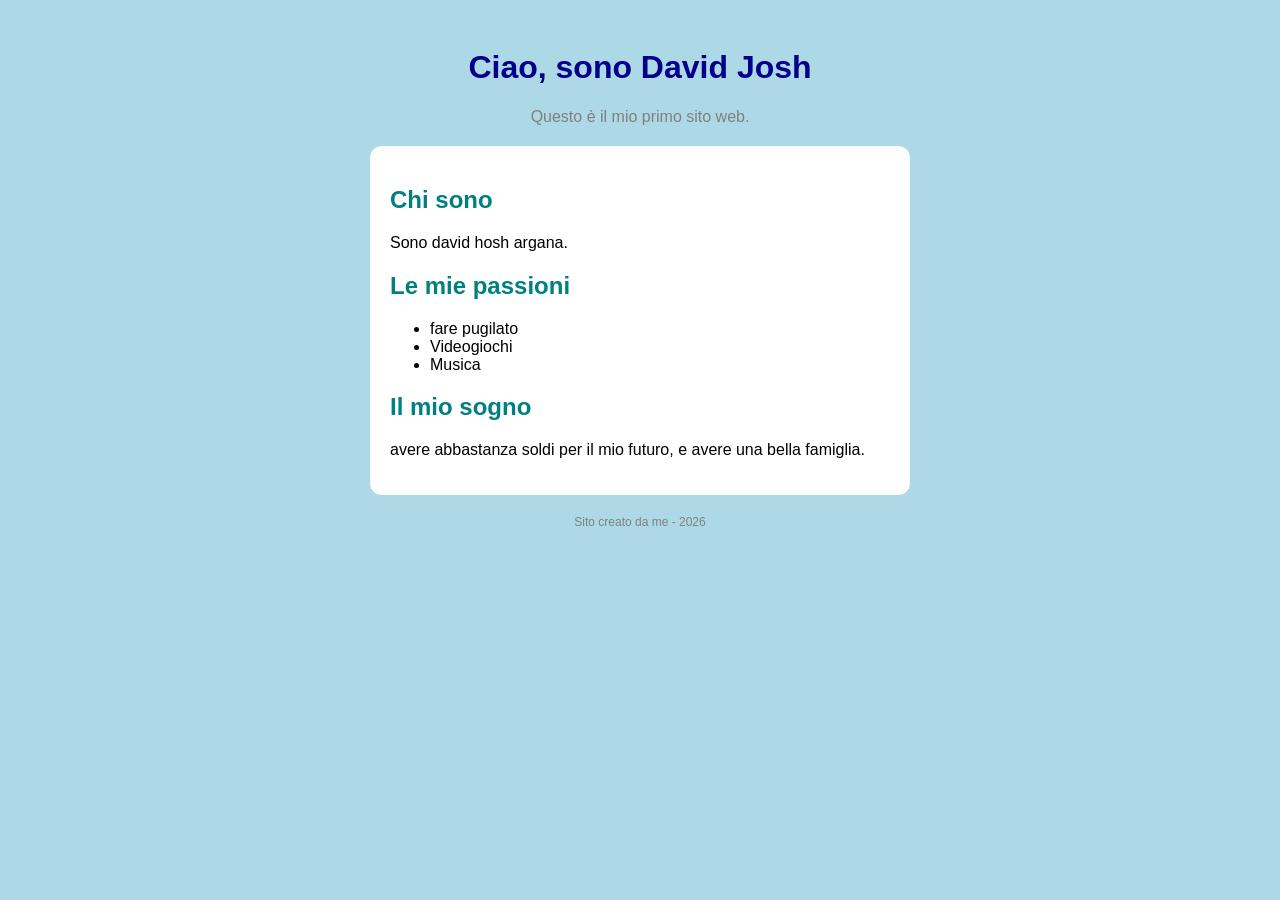
==== index.html @ e2527e76 "Add files via upload" ====
<!DOCTYPE html>
<html lang="it">
<head>
  <meta charset="utf-8">
  <meta name="viewport" content="width=device-width, initial-scale=1">
  <title>Il mio primo sito</title>
  <link rel="stylesheet" href="style.css">
</head>
<body>
  <h1>Ciao, sono David Josh</h1>
  <p class="sotto">Questo è il mio primo sito web.</p>

  <div class="scheda">
    <h2>Chi sono</h2>
    <p>Sono david hosh argana.</p>

    <h2>Le mie passioni</h2>
    <ul>
      <li>fare pugilato</li>
      <li>Videogiochi</li>
      <li>Musica</li>
    </ul>

    <h2>Il mio sogno</h2>
    <p>avere abbastanza soldi per il mio futuro, e avere una bella famiglia.</p>
  </div>

  <p class="piede">Sito creato da me - 2026</p>
</body>
</html>
---- style.css ----
body {
  background: lightblue;
  font-family: Arial, sans-serif;
  text-align: center;
  padding: 20px;
}

h1 {
  color: darkblue;
}

.sotto {
  color: gray;
}

.scheda {
  background: white;
  max-width: 500px;
  margin: 20px auto;
  padding: 20px;
  border-radius: 12px;
  text-align: left;
}

h2 {
  color: teal;
}

.piede {
  font-size: 12px;
  color: gray;
}
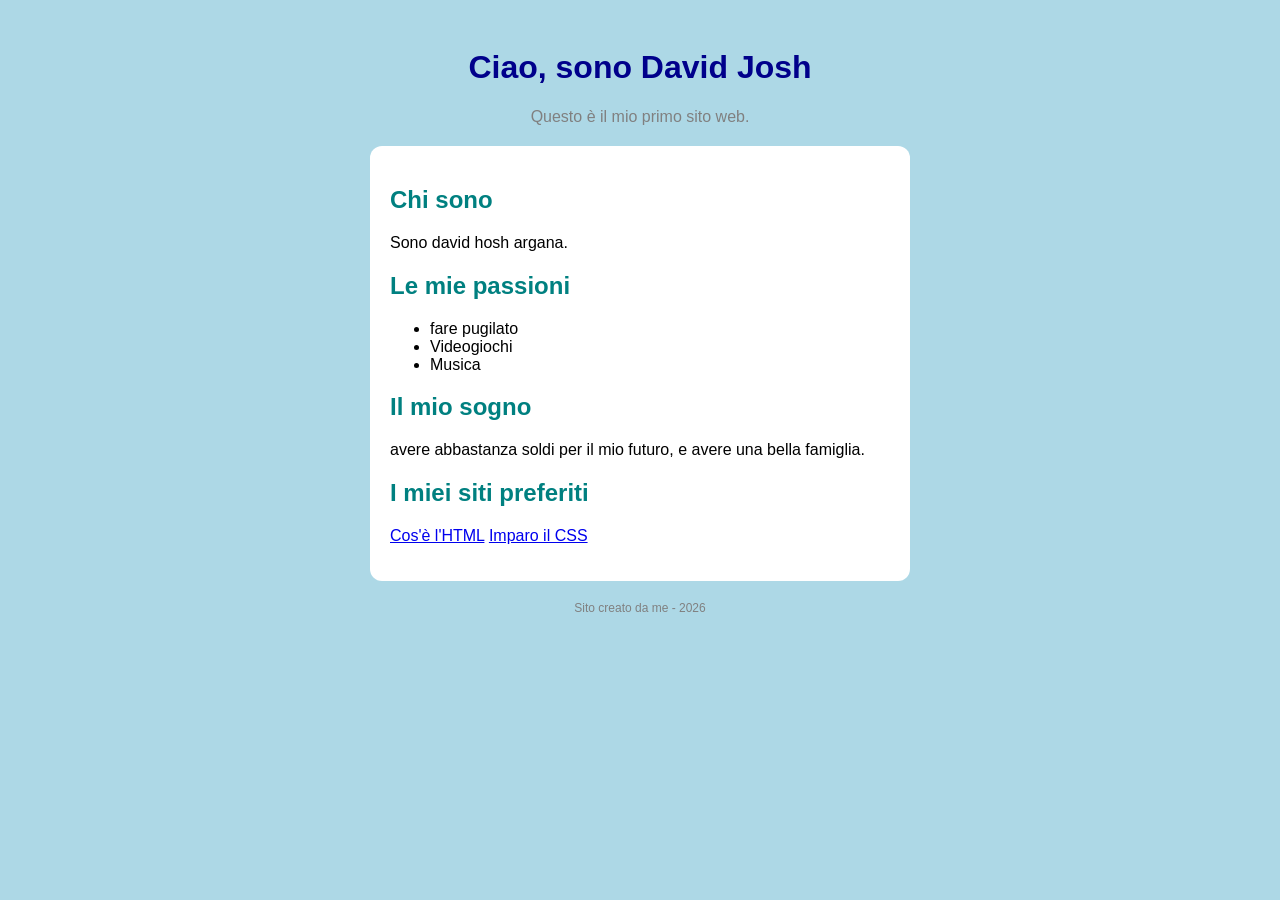
==== commit 4477db51: "Add favorite websites section to index.html Added a new section for favorite websites with links." ====
--- a/index.html
+++ b/index.html
@@ -23,6 +23,12 @@
 
     <h2>Il mio sogno</h2>
     <p>avere abbastanza soldi per il mio futuro, e avere una bella famiglia.</p>
+        <h2>I miei siti preferiti</h2>
+    <p>
+      <a class="bottone" href="https://it.wikipedia.org/wiki/HTML" target="_blank">Cos'è l'HTML</a>
+      <a class="bottone" href="https://www.w3schools.com/css/" target="_blank">Imparo il CSS</a>
+    </p>
+
   </div>
 
   <p class="piede">Sito creato da me - 2026</p>
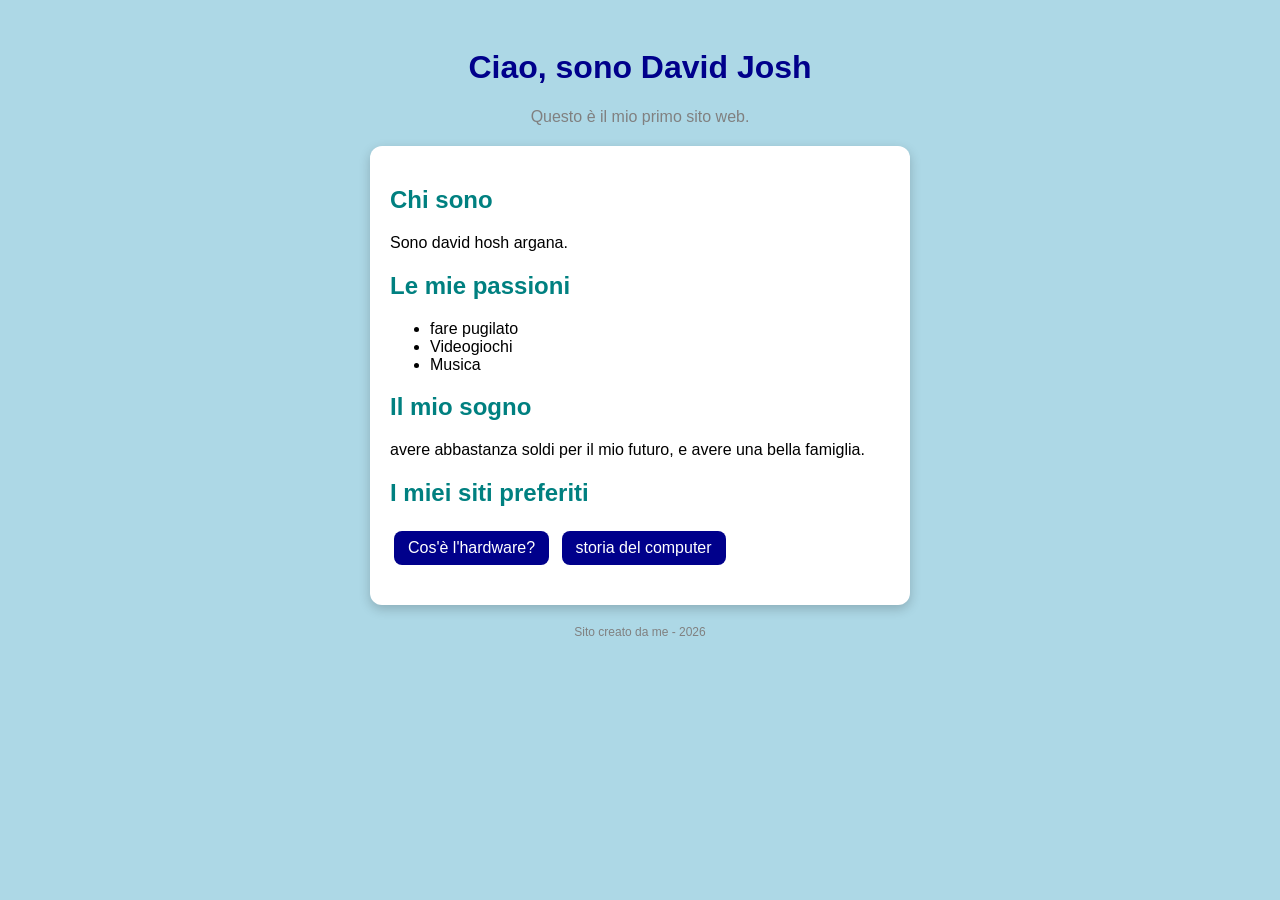
==== commit a280e257: "Update index.html" ====
--- a/index.html
+++ b/index.html
@@ -25,8 +25,8 @@
     <p>avere abbastanza soldi per il mio futuro, e avere una bella famiglia.</p>
         <h2>I miei siti preferiti</h2>
     <p>
-      <a class="bottone" href="https://it.wikipedia.org/wiki/HTML" target="_blank">Cos'è l'HTML</a>
-      <a class="bottone" href="https://www.w3schools.com/css/" target="_blank">Imparo il CSS</a>
+      <a class="bottone" href="https://www.ibm.com/it-it/think/topics/hardware" target="_blank">Cos'è l'hardware?</a>
+      <a class="bottone" href="https://it.wikipedia.org/wiki/Storia_del_computer" target="_blank">storia del computer</a>
     </p>
 
   </div>
--- a/style.css
+++ b/style.css
@@ -30,3 +30,20 @@
   font-size: 12px;
   color: gray;
 }
+.scheda {
+  box-shadow: 0 4px 12px rgba(0, 0, 0, 0.2);
+}
+
+.bottone {
+  display: inline-block;
+  background: darkblue;
+  color: white;
+  padding: 8px 14px;
+  border-radius: 8px;
+  text-decoration: none;
+  margin: 4px;
+}
+
+.bottone:hover {
+  background: orange;
+}
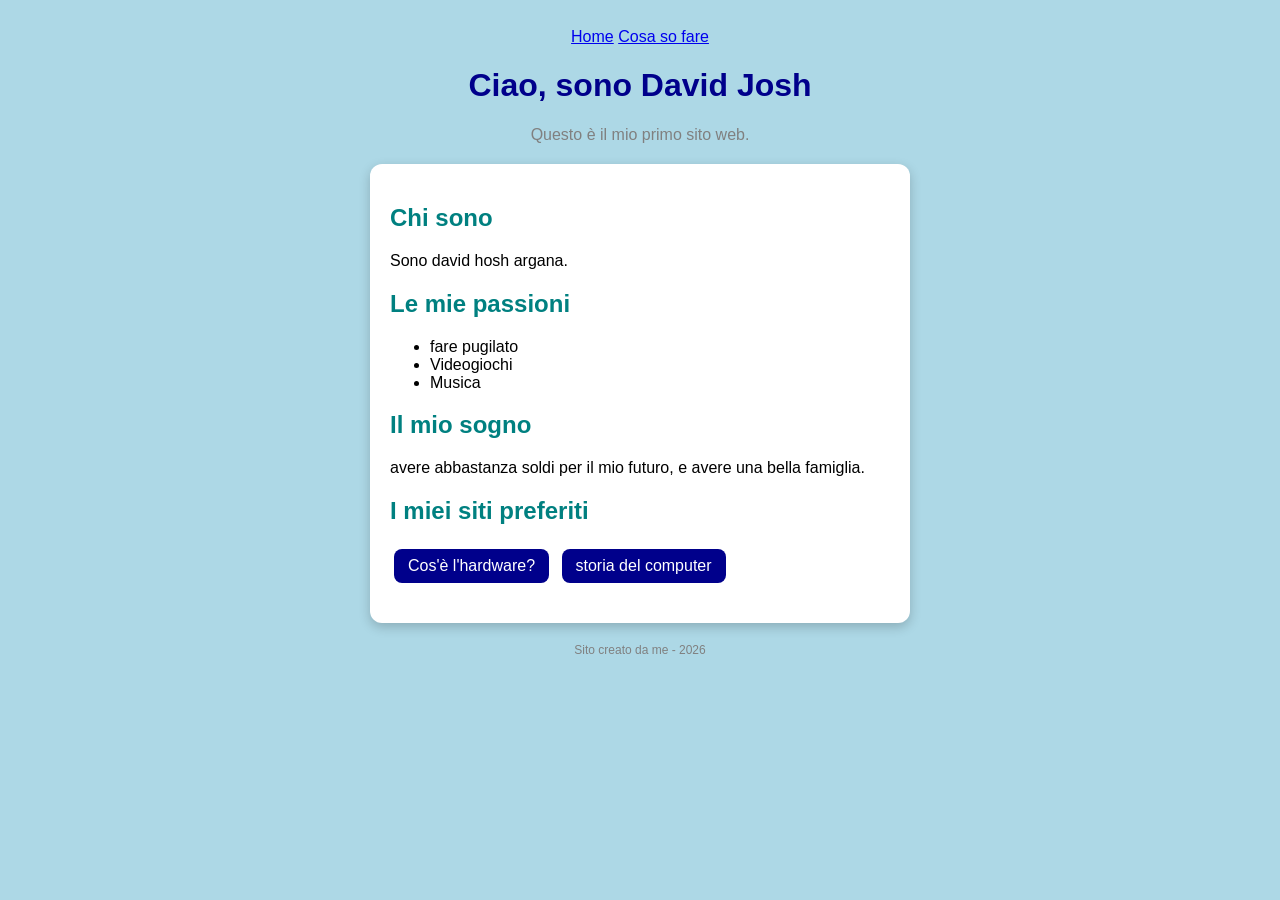
==== commit 4384b82e: "Add navigation menu to index.html Added a navigation menu to the HTML structure." ====
--- a/index.html
+++ b/index.html
@@ -7,6 +7,10 @@
   <link rel="stylesheet" href="style.css">
 </head>
 <body>
+  <nav class="menu">
+    <a href="index.html">Home</a>
+    <a href="competenze.html">Cosa so fare</a>
+  </nav>
   <h1>Ciao, sono David Josh</h1>
   <p class="sotto">Questo è il mio primo sito web.</p>
 
--- a/style.css
+++ b/style.css
@@ -3,7 +3,11 @@
   font-family: Arial, sans-serif;
   text-align: center;
   padding: 20px;
+  background-image: url("sfondo.jpg");
+background-size: cover;
+background-attachment: fixed;
 }
+
 
 h1 {
   color: darkblue;
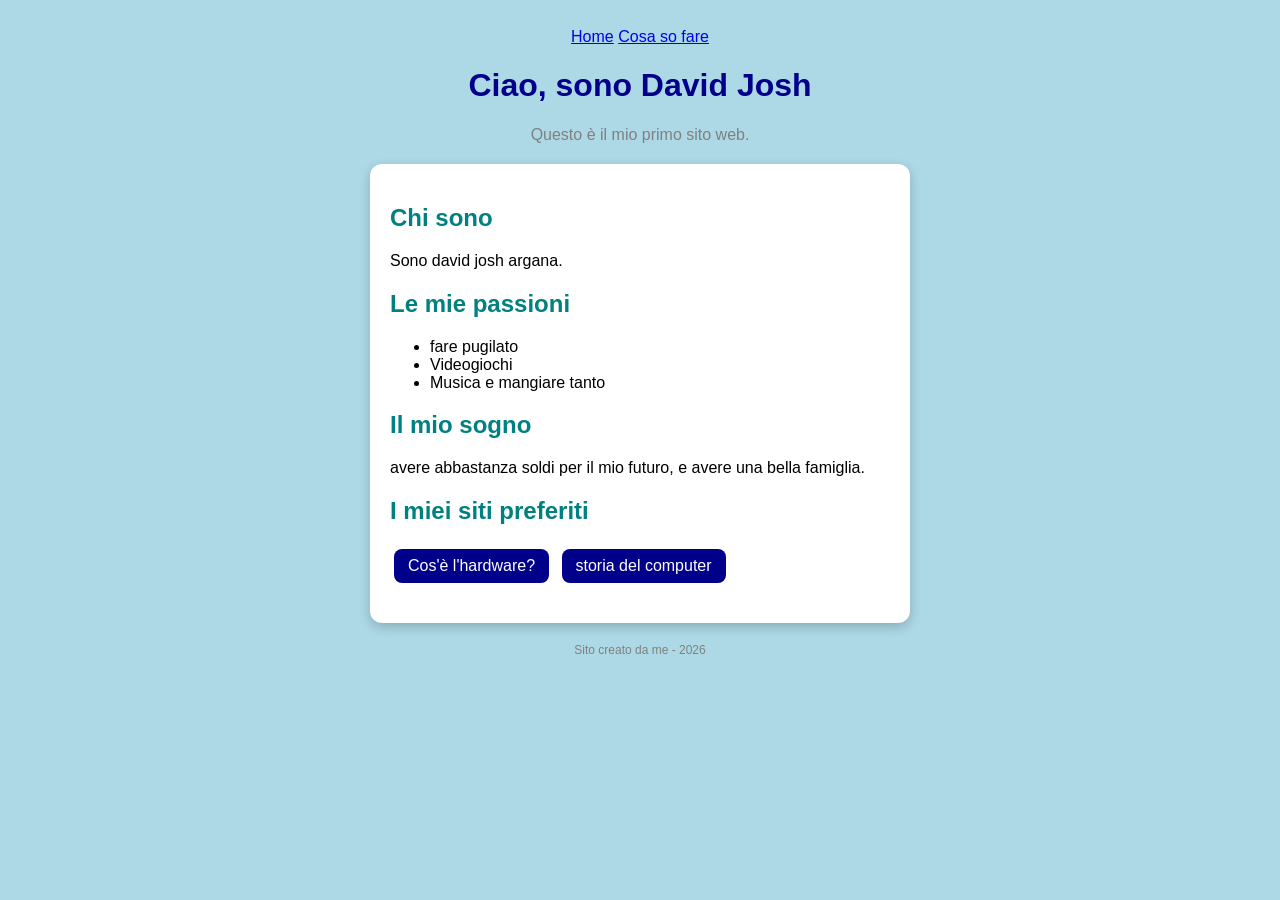
==== commit d00ea826: "Update index.html" ====
--- a/index.html
+++ b/index.html
@@ -16,13 +16,13 @@
 
   <div class="scheda">
     <h2>Chi sono</h2>
-    <p>Sono david hosh argana.</p>
+    <p>Sono david josh argana.</p>
 
     <h2>Le mie passioni</h2>
     <ul>
       <li>fare pugilato</li>
       <li>Videogiochi</li>
-      <li>Musica</li>
+      <li>Musica e mangiare tanto</li>
     </ul>
 
     <h2>Il mio sogno</h2>
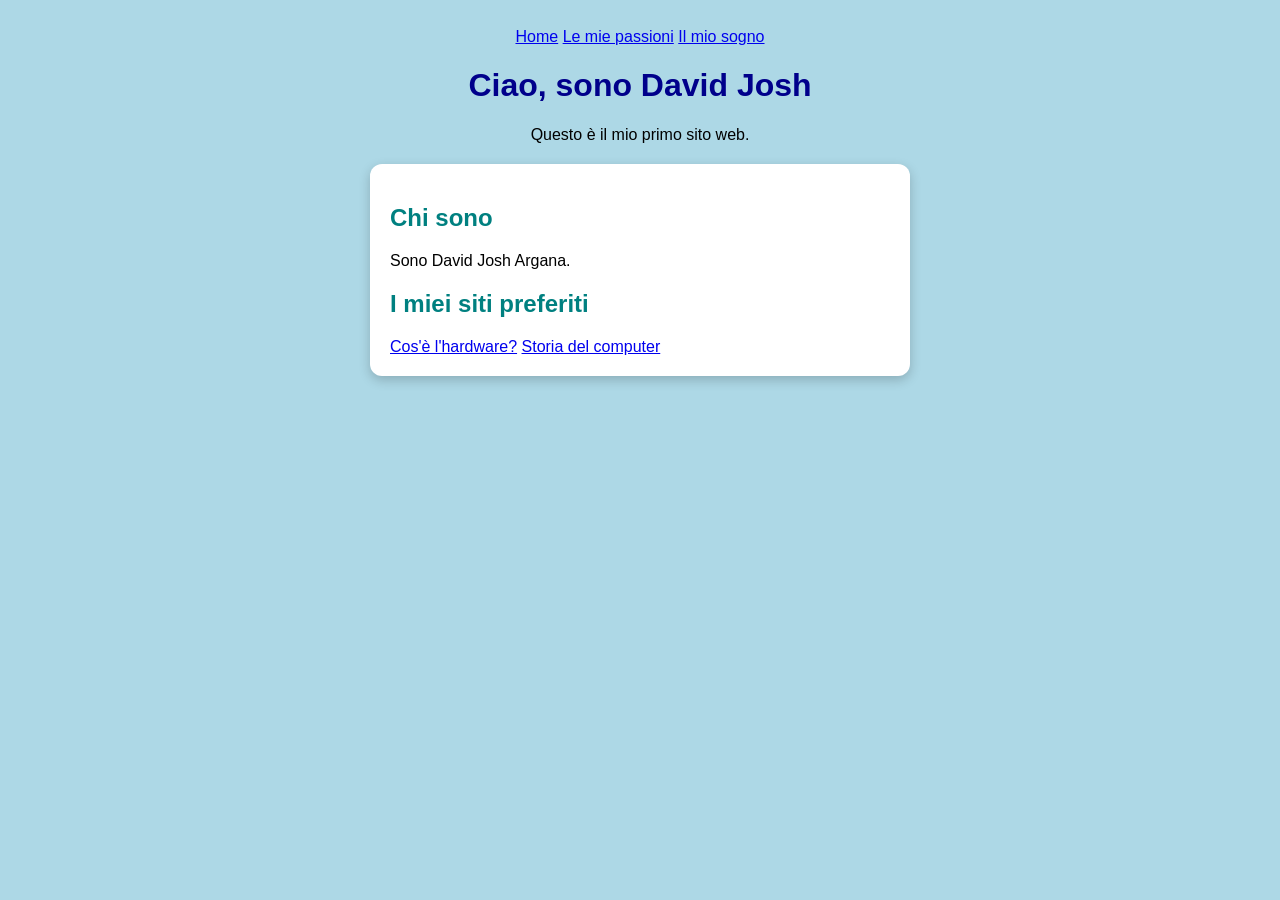
==== commit 20e2718b: "Revise index.html for content and layout updates Updated the content and structure of the homepage, " ====
--- a/index.html
+++ b/index.html
@@ -3,38 +3,28 @@
 <head>
   <meta charset="utf-8">
   <meta name="viewport" content="width=device-width, initial-scale=1">
-  <title>Il mio primo sito</title>
+  <title>David Josh - Home</title>
   <link rel="stylesheet" href="style.css">
 </head>
 <body>
+
   <nav class="menu">
     <a href="index.html">Home</a>
-    <a href="competenze.html">Cosa so fare</a>
+    <a href="passioni.html">Le mie passioni</a>
+    <a href="sogno.html">Il mio sogno</a>
   </nav>
+
   <h1>Ciao, sono David Josh</h1>
-  <p class="sotto">Questo è il mio primo sito web.</p>
+  <p>Questo è il mio primo sito web.</p>
 
   <div class="scheda">
     <h2>Chi sono</h2>
-    <p>Sono david josh argana.</p>
+    <p>Sono David Josh Argana.</p>
 
-    <h2>Le mie passioni</h2>
-    <ul>
-      <li>fare pugilato</li>
-      <li>Videogiochi</li>
-      <li>Musica e mangiare tanto</li>
-    </ul>
-
-    <h2>Il mio sogno</h2>
-    <p>avere abbastanza soldi per il mio futuro, e avere una bella famiglia.</p>
-        <h2>I miei siti preferiti</h2>
-    <p>
-      <a class="bottone" href="https://www.ibm.com/it-it/think/topics/hardware" target="_blank">Cos'è l'hardware?</a>
-      <a class="bottone" href="https://it.wikipedia.org/wiki/Storia_del_computer" target="_blank">storia del computer</a>
-    </p>
-
+    <h2>I miei siti preferiti</h2>
+    <a href="https://it.wikipedia.org/wiki/Hardware" target="_blank">Cos'è l'hardware?</a>
+    <a href="https://it.wikipedia.org/wiki/Storia_del_computer" target="_blank">Storia del computer</a>
   </div>
 
-  <p class="piede">Sito creato da me - 2026</p>
 </body>
 </html>
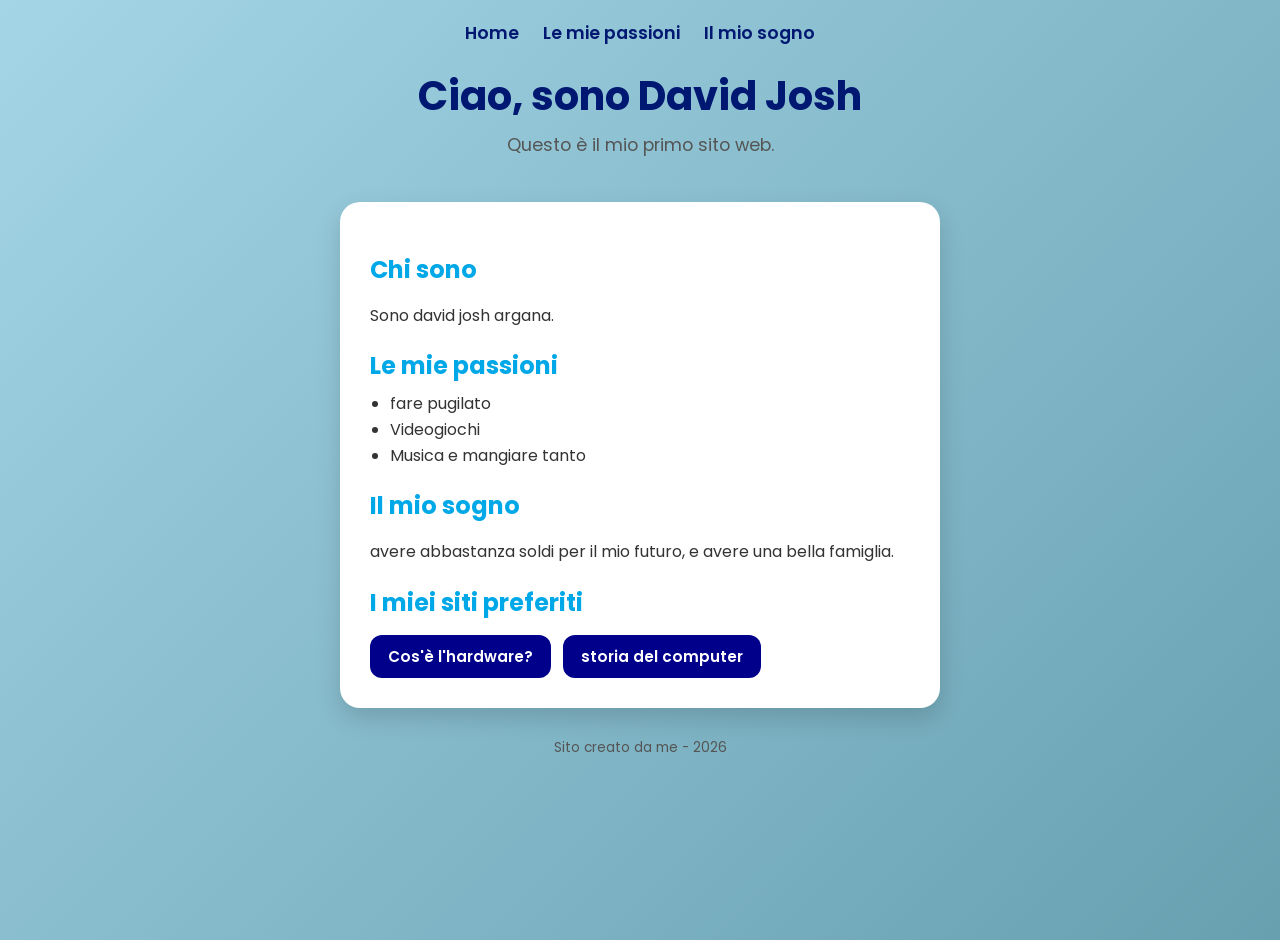
==== commit 4db6782d: "Update index.html" ====
--- a/index.html
+++ b/index.html
@@ -4,27 +4,173 @@
   <meta charset="utf-8">
   <meta name="viewport" content="width=device-width, initial-scale=1">
   <title>David Josh - Home</title>
-  <link rel="stylesheet" href="style.css">
+  
+  <!-- Font "Poppins" da Google Fonts -->
+  <link rel="preconnect" href="https://fonts.googleapis.com">
+  <link rel="preconnect" href="https://fonts.gstatic.com" crossorigin>
+  <link href="https://fonts.googleapis.com/css2?family=Poppins:wght@400;600;700&display=swap" rel="stylesheet">
+
+  <style>
+    /* Stile generale e Sfondo */
+    body {
+      font-family: 'Poppins', sans-serif;
+      background: linear-gradient(135deg, #a3d5e6 0%, #68a0b0 100%);
+      min-height: 100vh;
+      margin: 0;
+      padding: 20px;
+      display: flex;
+      flex-direction: column;
+      align-items: center;
+      color: #333333;
+    }
+
+    /* Menu di navigazione */
+    .menu {
+      margin-bottom: 20px;
+    }
+
+    .menu a {
+      color: #001871;
+      text-decoration: none;
+      font-weight: 600;
+      margin: 0 10px;
+      font-size: 1.1rem;
+    }
+
+    .menu a:hover {
+      text-decoration: underline;
+    }
+
+    /* Intestazione Principale */
+    header {
+      text-align: center;
+      margin-bottom: 25px;
+    }
+
+    h1 {
+      color: #001871;
+      font-size: 2.5rem;
+      margin: 0;
+      font-weight: 700;
+    }
+
+    .sottotitolo {
+      color: #555555;
+      font-size: 1.1rem;
+      margin-top: 5px;
+    }
+
+    /* Scheda Centrale Bianca */
+    .scheda {
+      background-color: #ffffff;
+      max-width: 600px;
+      width: 100%;
+      padding: 30px;
+      border-radius: 20px;
+      box-shadow: 0 10px 25px rgba(0, 0, 0, 0.15);
+      box-sizing: border-box;
+    }
+
+    /* Titoli delle sezioni (Azzurro) */
+    h2 {
+      color: #00a8e8; /* Colore azzurro */
+      font-size: 1.5rem;
+      margin-top: 20px;
+      margin-bottom: 8px;
+    }
+
+    /* Testi e Liste */
+    p, li {
+      color: #333333;
+      font-size: 1rem;
+      line-height: 1.6;
+    }
+
+    ul {
+      padding-left: 20px;
+      margin-top: 5px;
+    }
+
+    /* Pulsanti dei siti preferiti */
+    .pulsanti {
+      display: flex;
+      gap: 12px;
+      flex-wrap: wrap;
+      margin-top: 15px;
+    }
+
+    .btn {
+      background-color: #00008b;
+      color: #ffffff;
+      padding: 10px 18px;
+      border-radius: 12px;
+      text-decoration: none;
+      font-size: 0.95rem;
+      font-weight: 600;
+      transition: background-color 0.2s;
+    }
+
+    .btn:hover {
+      background-color: #0000cd;
+    }
+
+    /* Pie di pagina */
+    footer {
+      margin-top: 30px;
+      font-size: 0.85rem;
+      color: #555555;
+      text-align: center;
+    }
+  </style>
 </head>
 <body>
 
+  <!-- Menu Navigazione -->
   <nav class="menu">
     <a href="index.html">Home</a>
     <a href="passioni.html">Le mie passioni</a>
     <a href="sogno.html">Il mio sogno</a>
   </nav>
 
-  <h1>Ciao, sono David Josh</h1>
-  <p>Questo è il mio primo sito web.</p>
+  <!-- Titolo della Home -->
+  <header>
+    <h1>Ciao, sono David Josh</h1>
+    <p class="sottotitolo">Questo è il mio primo sito web.</p>
+  </header>
 
-  <div class="scheda">
-    <h2>Chi sono</h2>
-    <p>Sono David Josh Argana.</p>
+  <!-- Contenuto principale -->
+  <main class="scheda">
+    <section>
+      <h2>Chi sono</h2>
+      <p>Sono david josh argana.</p>
+    </section>
 
-    <h2>I miei siti preferiti</h2>
-    <a href="https://it.wikipedia.org/wiki/Hardware" target="_blank">Cos'è l'hardware?</a>
-    <a href="https://it.wikipedia.org/wiki/Storia_del_computer" target="_blank">Storia del computer</a>
-  </div>
+    <section>
+      <h2>Le mie passioni</h2>
+      <ul>
+        <li>fare pugilato</li>
+        <li>Videogiochi</li>
+        <li>Musica e mangiare tanto</li>
+      </ul>
+    </section>
+
+    <section>
+      <h2>Il mio sogno</h2>
+      <p>avere abbastanza soldi per il mio futuro, e avere una bella famiglia.</p>
+    </section>
+
+    <section>
+      <h2>I miei siti preferiti</h2>
+      <div class="pulsanti">
+        <a href="https://it.wikipedia.org/wiki/Hardware" target="_blank" class="btn">Cos'è l'hardware?</a>
+        <a href="https://it.wikipedia.org/wiki/Storia_del_computer" target="_blank" class="btn">storia del computer</a>
+      </div>
+    </section>
+  </main>
+
+  <footer>
+    Sito creato da me - 2026
+  </footer>
 
 </body>
 </html>
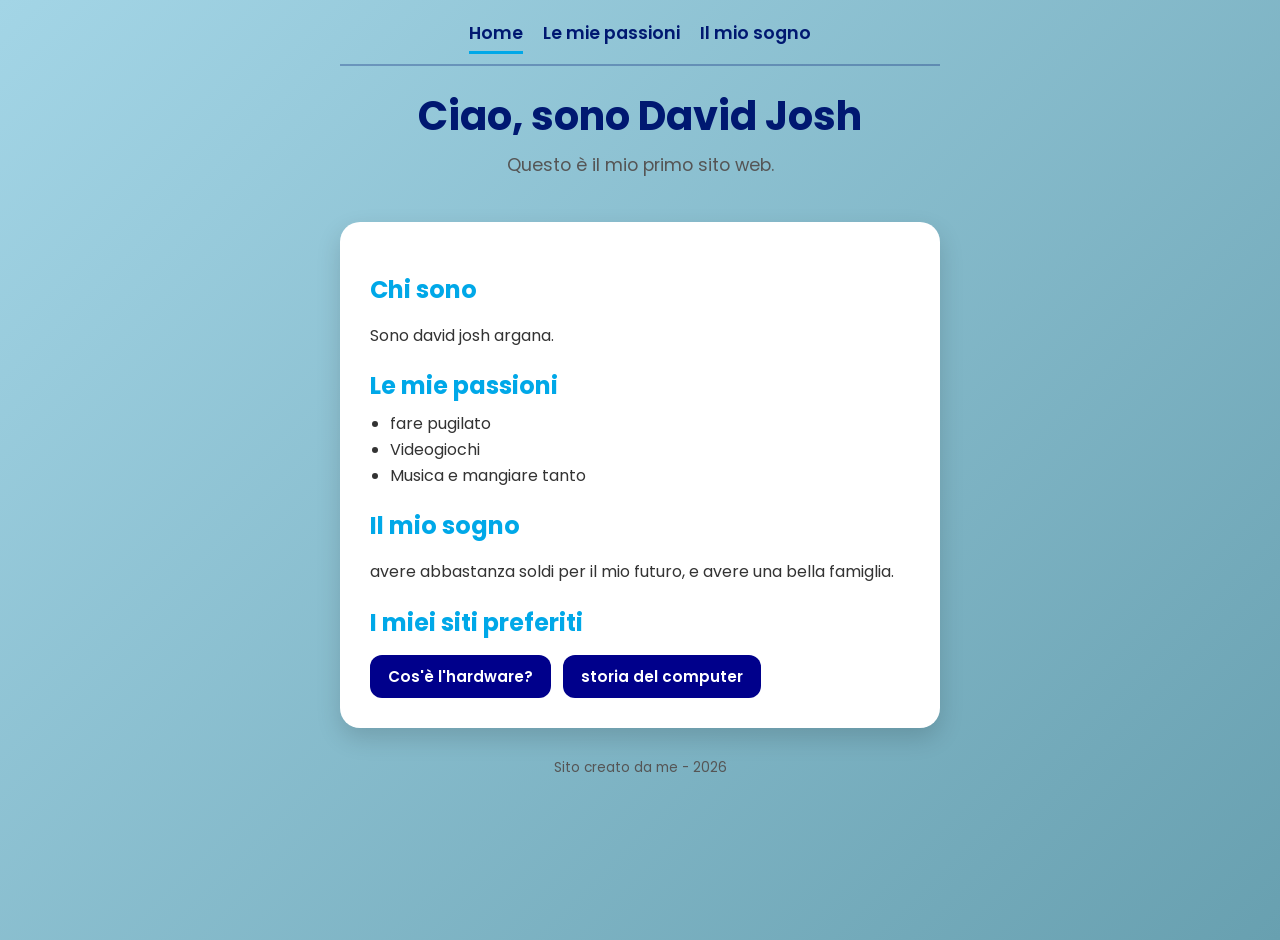
==== commit ce58d3a5: "Refactor index.html with navigation and styles Updated the HTML structure and styles, added a naviga" ====
--- a/index.html
+++ b/index.html
@@ -24,27 +24,47 @@
       color: #333333;
     }
 
-    /* Menu di navigazione */
+    /* Menu di navigazione e linea */
+    .header-nav {
+      width: 100%;
+      max-width: 600px;
+      display: flex;
+      flex-direction: column;
+      align-items: center;
+      margin-bottom: 25px;
+    }
+
     .menu {
-      margin-bottom: 20px;
+      display: flex;
+      gap: 20px;
+      padding-bottom: 10px;
     }
 
     .menu a {
       color: #001871;
       text-decoration: none;
       font-weight: 600;
-      margin: 0 10px;
       font-size: 1.1rem;
+      padding-bottom: 5px;
     }
 
     .menu a:hover {
-      text-decoration: underline;
+      opacity: 0.8;
     }
 
-    /* Intestazione Principale */
-    header {
-      text-align: center;
-      margin-bottom: 25px;
+    /* Evidenzia la pagina attiva */
+    .menu a.attivo {
+      border-bottom: 3px solid #00a8e8;
+    }
+
+    /* Linea separatrice lunga */
+    .linea-separatore {
+      width: 100%;
+      height: 2px;
+      background-color: #001871;
+      opacity: 0.3;
+      border: none;
+      margin: 0 0 20px 0;
     }
 
     h1 {
@@ -52,12 +72,14 @@
       font-size: 2.5rem;
       margin: 0;
       font-weight: 700;
+      text-align: center;
     }
 
     .sottotitolo {
       color: #555555;
       font-size: 1.1rem;
       margin-top: 5px;
+      text-align: center;
     }
 
     /* Scheda Centrale Bianca */
@@ -73,13 +95,12 @@
 
     /* Titoli delle sezioni (Azzurro) */
     h2 {
-      color: #00a8e8; /* Colore azzurro */
+      color: #00a8e8;
       font-size: 1.5rem;
       margin-top: 20px;
       margin-bottom: 8px;
     }
 
-    /* Testi e Liste */
     p, li {
       color: #333333;
       font-size: 1rem;
@@ -114,7 +135,6 @@
       background-color: #0000cd;
     }
 
-    /* Pie di pagina */
     footer {
       margin-top: 30px;
       font-size: 0.85rem;
@@ -125,20 +145,17 @@
 </head>
 <body>
 
-  <!-- Menu Navigazione -->
-  <nav class="menu">
-    <a href="index.html">Home</a>
-    <a href="passioni.html">Le mie passioni</a>
-    <a href="sogno.html">Il mio sogno</a>
-  </nav>
-
-  <!-- Titolo della Home -->
-  <header>
+  <div class="header-nav">
+    <nav class="menu">
+      <a href="index.html" class="attivo">Home</a>
+      <a href="passioni.html">Le mie passioni</a>
+      <a href="sogno.html">Il mio sogno</a>
+    </nav>
+    <hr class="linea-separatore">
     <h1>Ciao, sono David Josh</h1>
     <p class="sottotitolo">Questo è il mio primo sito web.</p>
-  </header>
+  </div>
 
-  <!-- Contenuto principale -->
   <main class="scheda">
     <section>
       <h2>Chi sono</h2>
